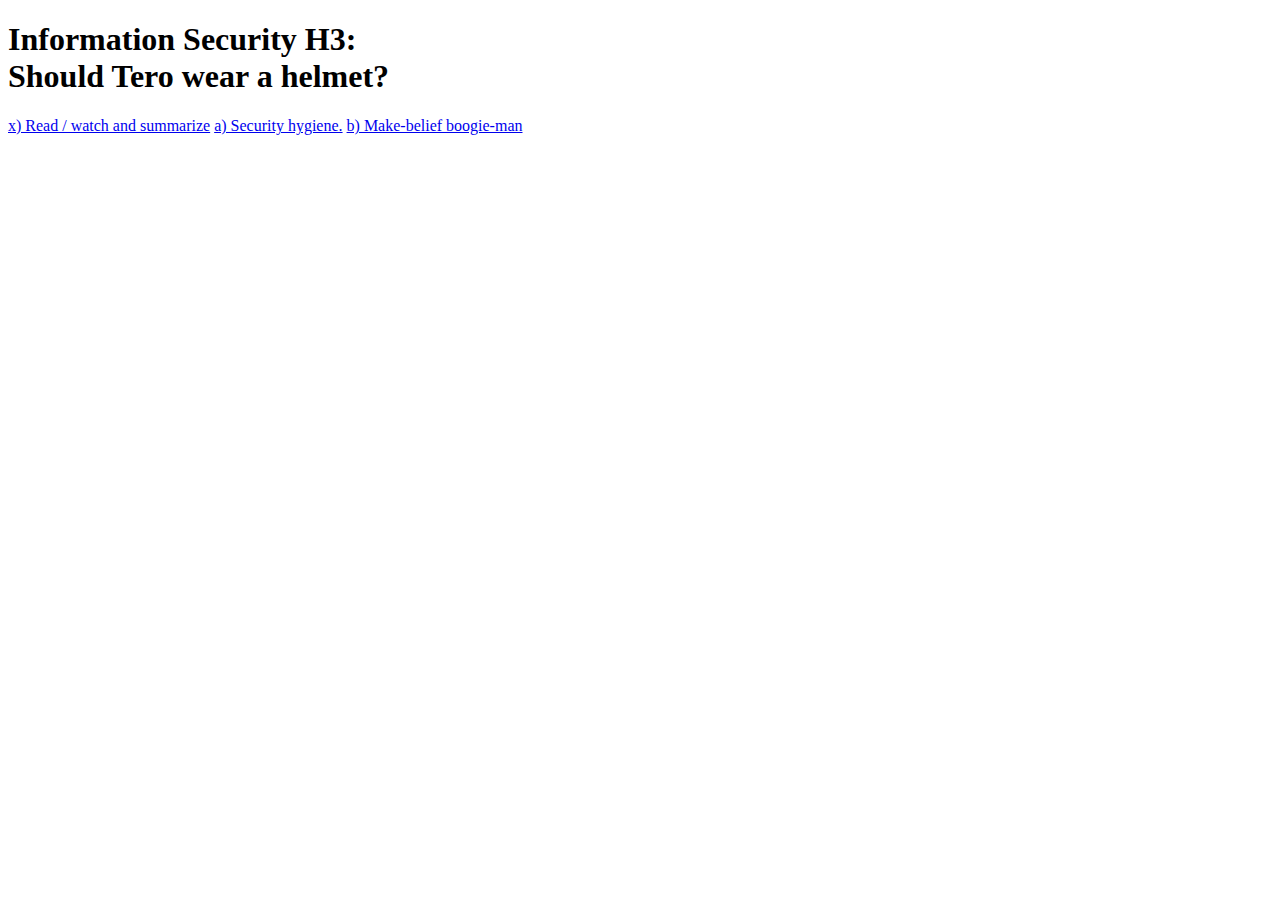
==== index.html @ b189848c "Create index.html" ====
<!DOCTYPE html>
<html lang="en">
<head>
    <meta charset="UTF-8">
    <meta http-equiv="X-UA-Compatible" content="IE=edge">
    <meta name="viewport" content="width=device-width, initial-scale=1.0">
    <title>InfoSec</title>
    <link rel="stylesheet" href="style.css">
</head>
<body>
    <div class="container">
        <h1>Information Security H3:<br>Should Tero wear a helmet?</h1>
     </div>
        <div class="leftnav">
            <a class="active" href="page1.html"> x) Read / watch and summarize</a>
            <a href="page2.html"> a) Security hygiene.</a>
            <a href="page3.html"> b) Make-belief boogie-man</a>
        </div>
    </div>
</body>
</html>
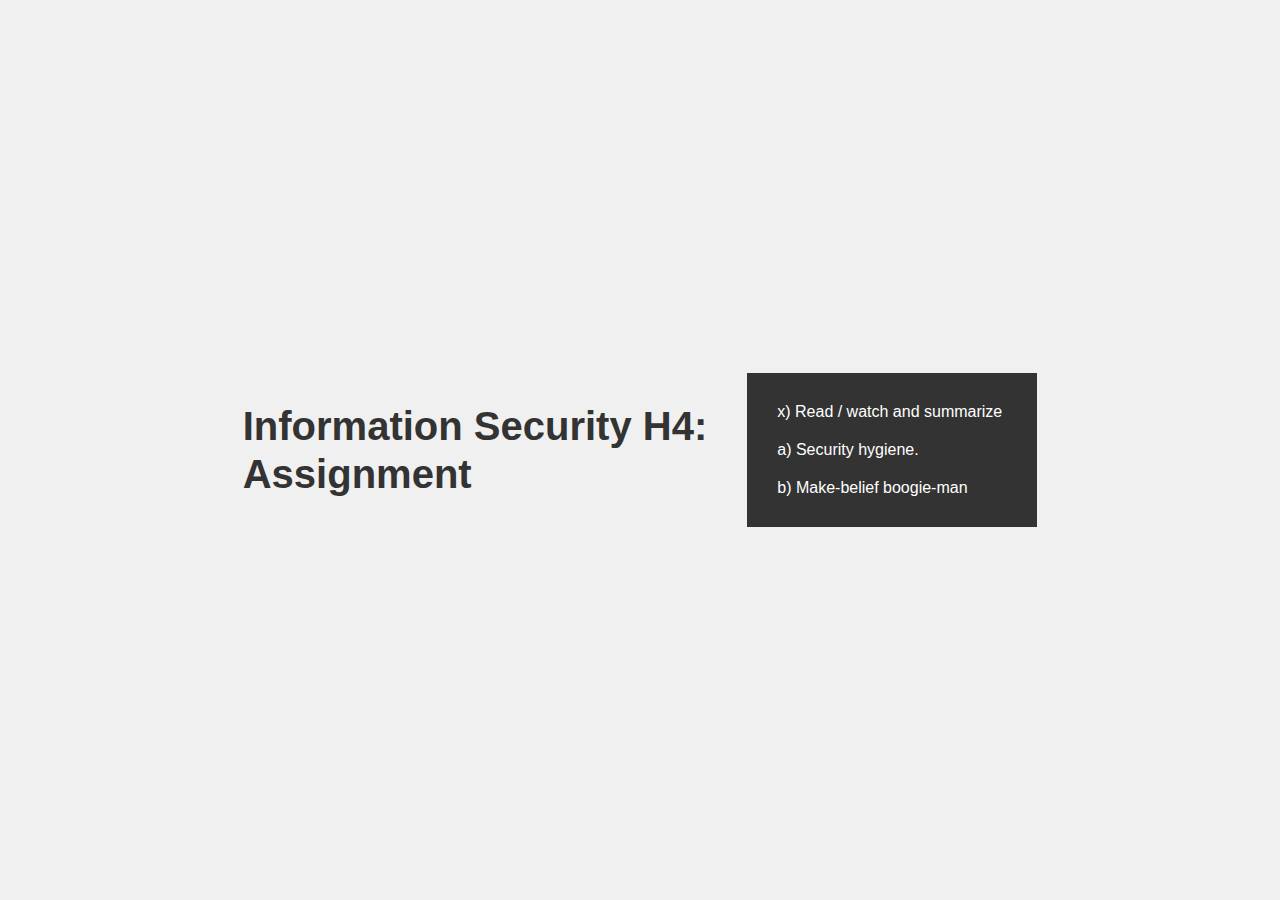
==== commit 6ba34e11: "Update index.html" ====
--- a/index.html
+++ b/index.html
@@ -9,7 +9,7 @@
 </head>
 <body>
     <div class="container">
-        <h1>Information Security H3:<br>Should Tero wear a helmet?</h1>
+        <h1>Information Security H4:<br>Assignment</h1>
      </div>
         <div class="leftnav">
             <a class="active" href="page1.html"> x) Read / watch and summarize</a>
--- a/style.css
+++ b/style.css
@@ -0,0 +1,58 @@
+body {
+    background-repeat: no-repeat;
+    background-attachment: fixed;
+    background-position: center;
+    background-size: cover;
+    margin: 0;
+    padding: 0;
+    font-family: "Helvetica Neue", Helvetica, Arial, sans-serif;
+    color: #333; /* Font color for the entire page */
+    background-color: #f0f0f0; /* Background color for the entire page */
+    display: flex;
+    min-height: 100vh; /* Ensure a minimum height of the viewport */
+    align-items: center; /* Center vertically */
+    justify-content: center; /* Center horizontally */
+}
+
+.container {
+    display: flex;
+    flex-direction: row; /* Change flex direction to horizontal */
+    align-items: center; /* Center horizontally within the container */
+    justify-content: space-between; /* Add space between h1 and leftnav */
+    height: 100vh; /* Set container height to match viewport height */
+    padding-right: 40px; /* Add padding to the right side of the container */
+}
+
+h1 {
+    color: #333;
+    font-size: 40px;
+    line-height: 1.2; /* Adjust line height to control the spacing between lines */
+}
+
+.leftnav {
+    background-color: #333; /* Background color for the left navigation */
+    width: auto; /* Remove the fixed width to allow it to expand horizontally */
+    min-width: 250px; /* Set a minimum width if needed */
+    padding: 20px;
+    color: #fff; /* Font color for the links */
+    display: flex;
+    flex-direction: column;
+    justify-content: space-between; /* Distribute space evenly, pushing content to the bottom */
+    min-height: 100%; /* Extend leftnav to the bottom of the container */
+}
+
+/* Rest of your CSS styles */
+
+
+.leftnav a {
+    text-decoration: none;
+    color: inherit; /* Use the inherited font color */
+    transition: background-color 0.3s ease, color 0.3s ease;
+    padding: 10px;
+    text-align: justify; /* Justify the text in navigation links */
+    flex-grow: 1; /* Allow navigation links to fill available vertical space */
+}
+
+.leftnav a:hover {
+    background-color: #04AA6D;
+}
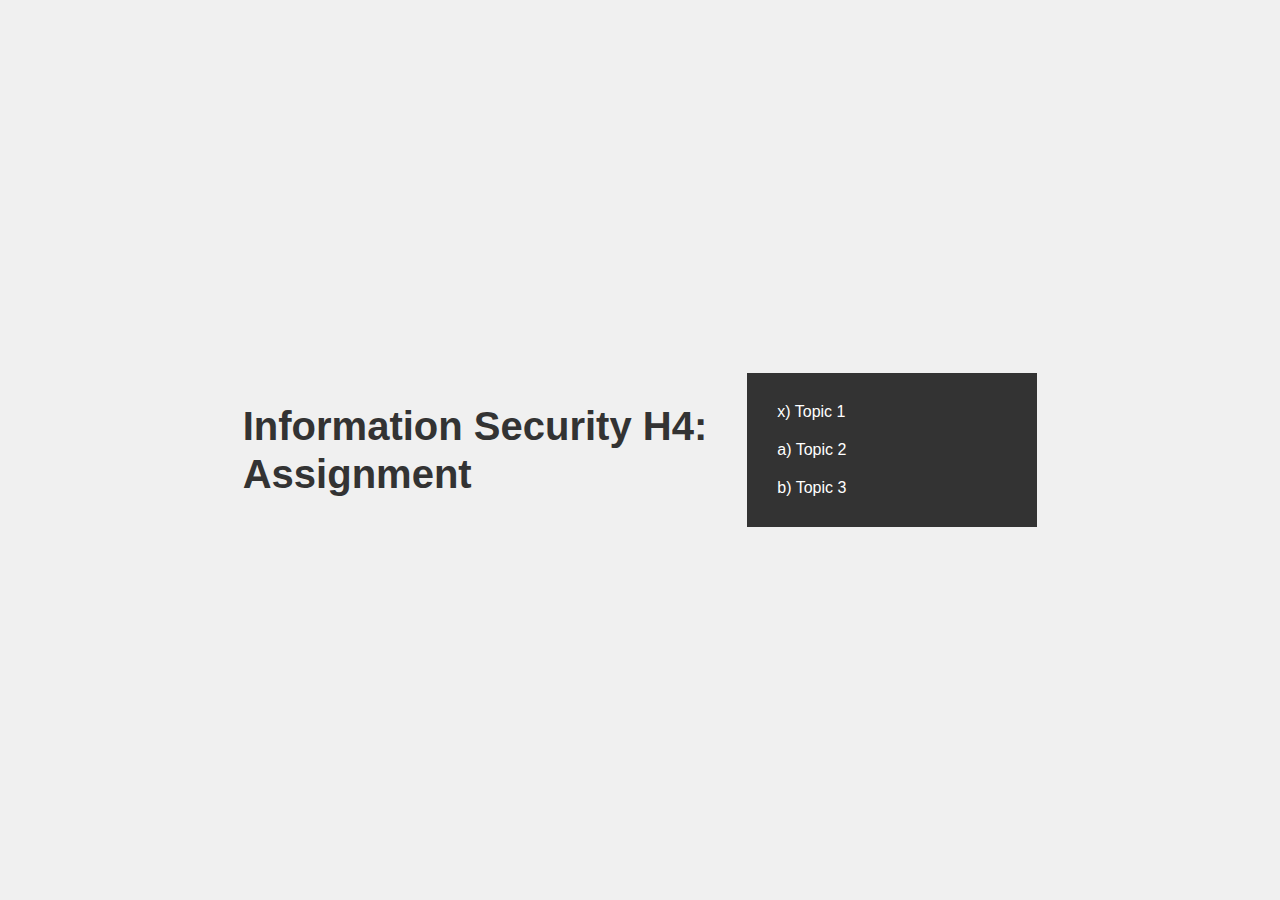
==== commit 83517b71: "Update index.html" ====
--- a/index.html
+++ b/index.html
@@ -12,9 +12,9 @@
         <h1>Information Security H4:<br>Assignment</h1>
      </div>
         <div class="leftnav">
-            <a class="active" href="page1.html"> x) Read / watch and summarize</a>
-            <a href="page2.html"> a) Security hygiene.</a>
-            <a href="page3.html"> b) Make-belief boogie-man</a>
+            <a class="active" href="page1.html"> x) Topic 1</a>
+            <a href="page2.html"> a) Topic 2</a>
+            <a href="page3.html"> b) Topic 3</a>
         </div>
     </div>
 </body>
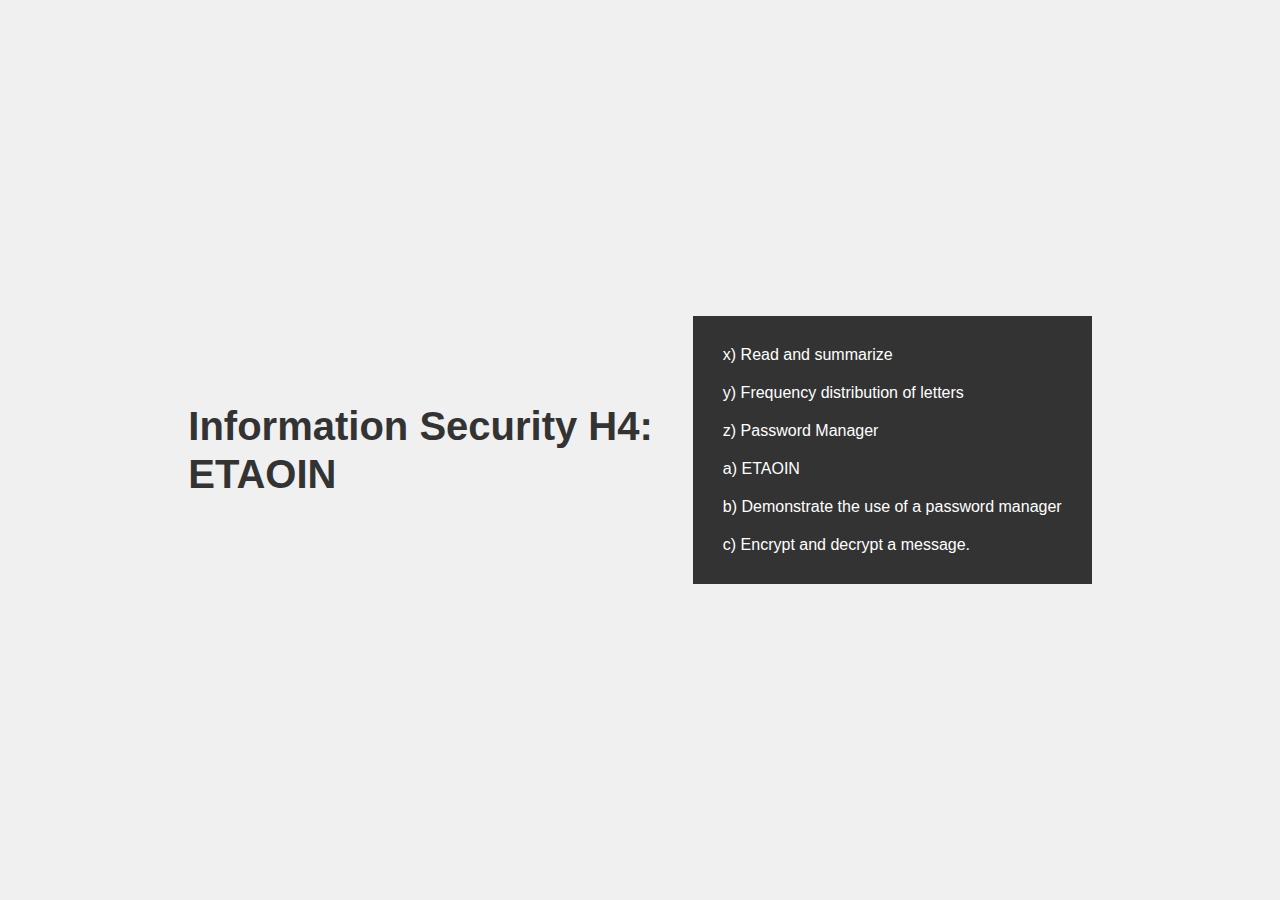
==== commit 7a4167dc: "Update index.html" ====
--- a/index.html
+++ b/index.html
@@ -9,12 +9,16 @@
 </head>
 <body>
     <div class="container">
-        <h1>Information Security H4:<br>Assignment</h1>
+        <h1>Information Security H4:<br>ETAOIN</h1>
      </div>
         <div class="leftnav">
-            <a class="active" href="page1.html"> x) Topic 1</a>
-            <a href="page2.html"> a) Topic 2</a>
-            <a href="page3.html"> b) Topic 3</a>
+            <a class="active" href="page1.html"> x) Read and summarize</a>
+            <a href="page2.html"> y) Frequency distribution of letters</a>
+            <a href="page3.html"> z) Password Manager</a>
+            <a href="page4.html"> a) ETAOIN</a>
+            <a href="page5.html"> b) Demonstrate the use of a password manager</a>
+            <a href="page6.html"> c) Encrypt and decrypt a message.
+            
         </div>
     </div>
 </body>
--- a/style.css
+++ b/style.css
@@ -1,3 +1,4 @@
+
 body {
     background-repeat: no-repeat;
     background-attachment: fixed;
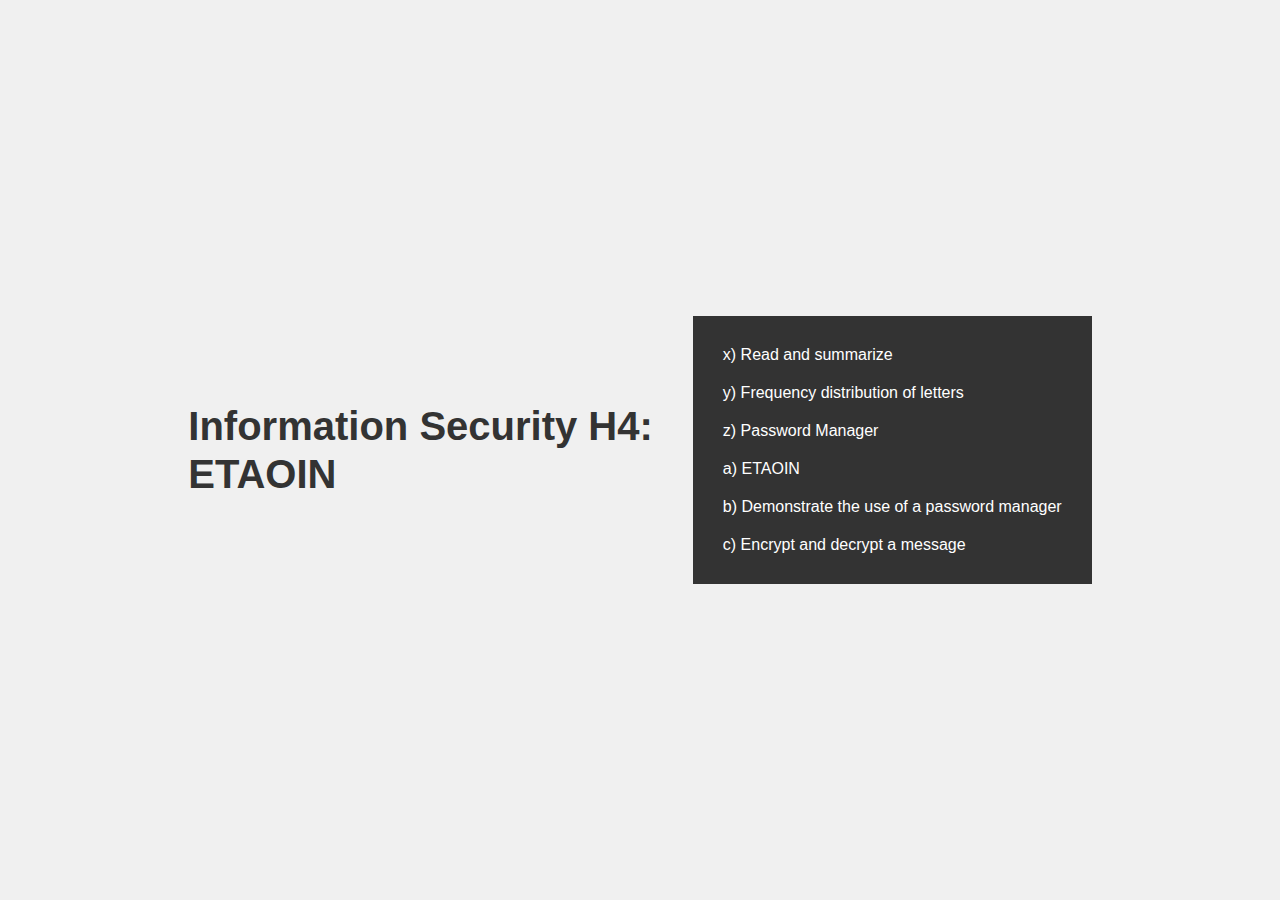
==== commit 3f5af75e: "Update index.html" ====
--- a/index.html
+++ b/index.html
@@ -17,7 +17,7 @@
             <a href="page3.html"> z) Password Manager</a>
             <a href="page4.html"> a) ETAOIN</a>
             <a href="page5.html"> b) Demonstrate the use of a password manager</a>
-            <a href="page6.html"> c) Encrypt and decrypt a message.
+            <a href="page6.html"> c) Encrypt and decrypt a message
             
         </div>
     </div>
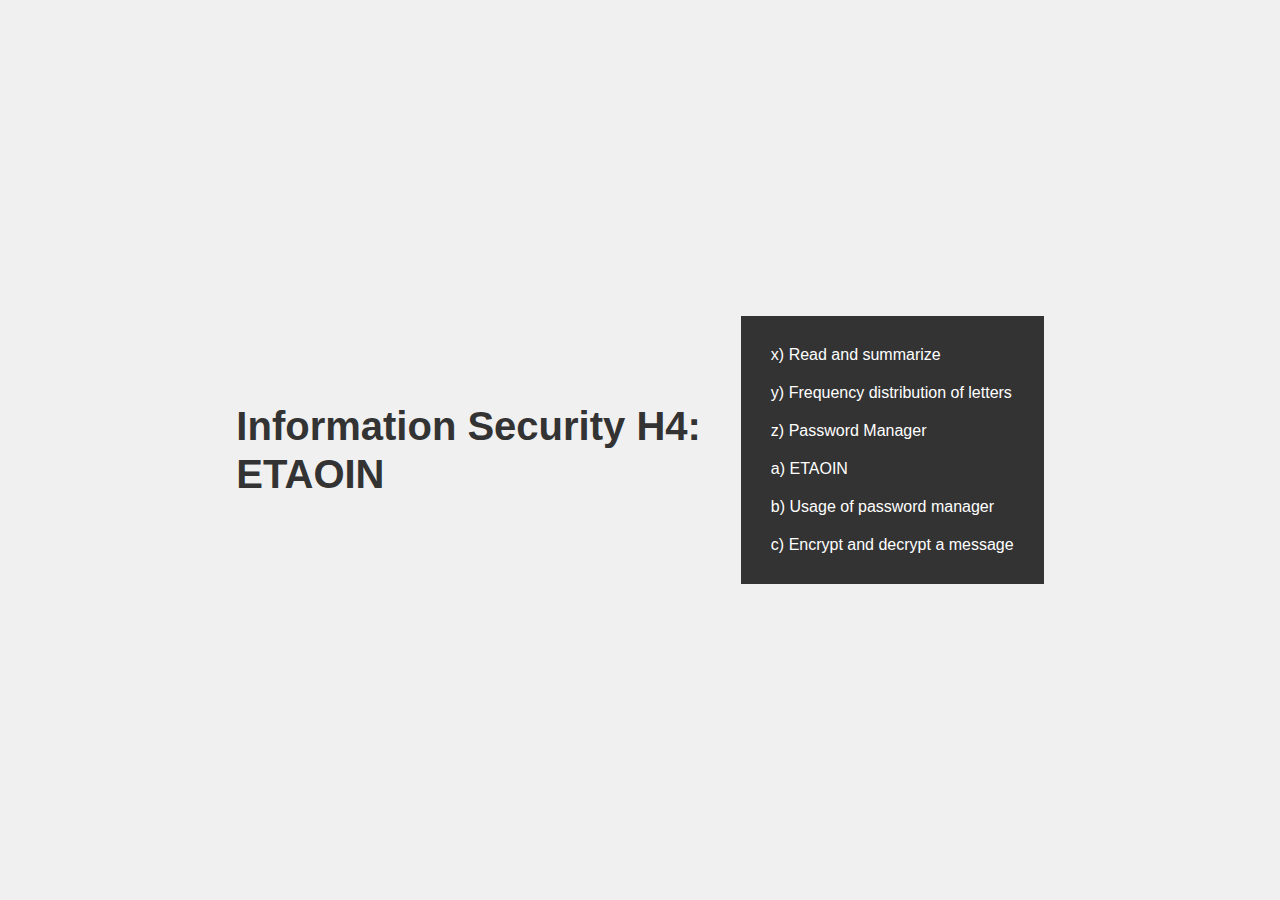
==== commit d1b20608: "Update index.html" ====
--- a/index.html
+++ b/index.html
@@ -16,8 +16,8 @@
             <a href="page2.html"> y) Frequency distribution of letters</a>
             <a href="page3.html"> z) Password Manager</a>
             <a href="page4.html"> a) ETAOIN</a>
-            <a href="page5.html"> b) Demonstrate the use of a password manager</a>
-            <a href="page6.html"> c) Encrypt and decrypt a message
+            <a href="page5.html"> b) Usage of password manager</a>
+            <a href="page6.html"> c) Encrypt and decrypt a message</a>
             
         </div>
     </div>
--- a/style.css
+++ b/style.css
@@ -1,4 +1,3 @@
-
 body {
     background-repeat: no-repeat;
     background-attachment: fixed;
